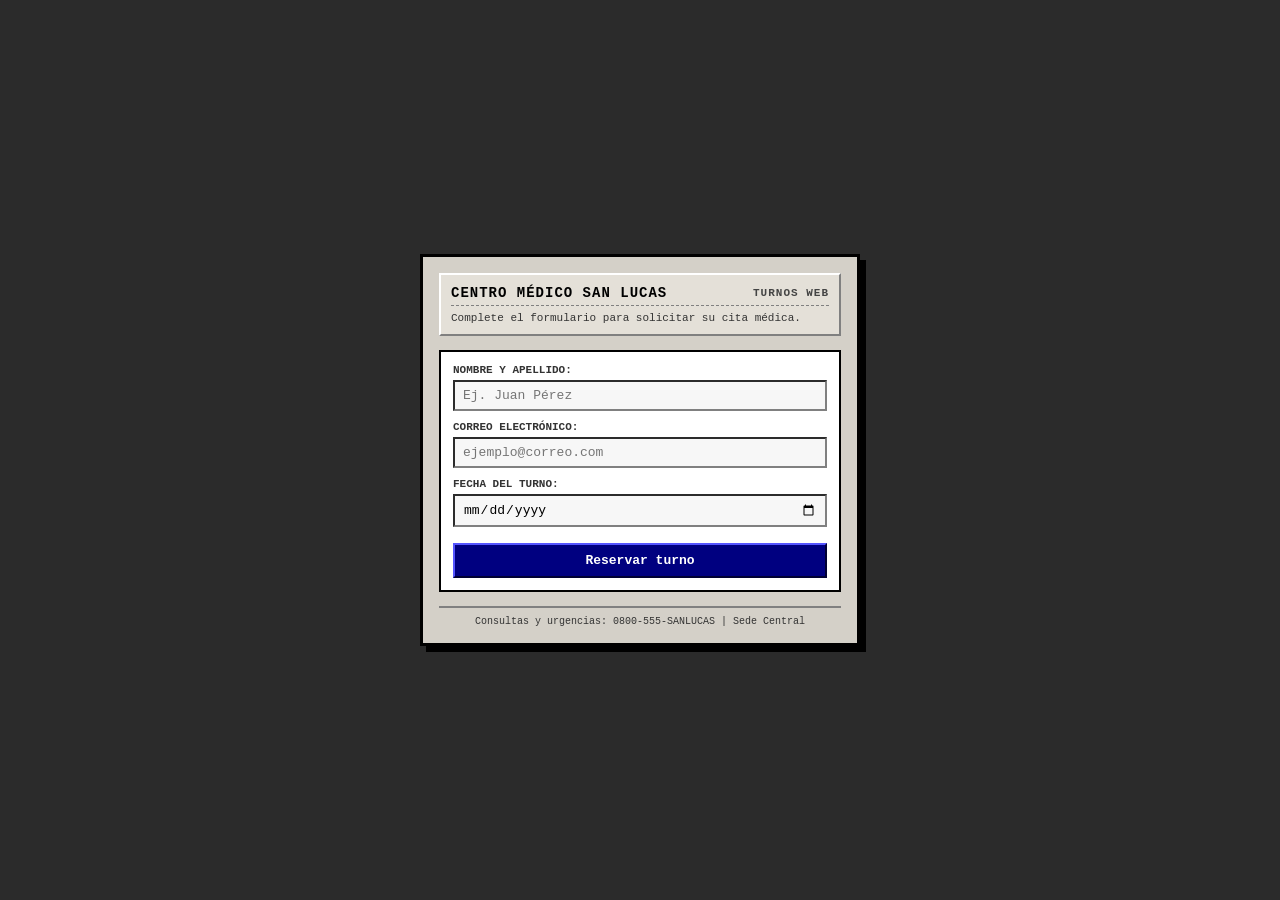
==== Martin-iisaia/tp1/index.html @ 00a04d83 "Cambio nombre" ====
<!DOCTYPE html>
<html lang="es">
<head>
  <meta charset="UTF-8">
  <meta name="viewport" content="width=device-width, initial-scale=1.0">
  <title>Centro Médico San Lucas - Reserva de Turno</title>
  <style>
    * {
      box-sizing: border-box;
      margin: 0;
      padding: 0;
      border-radius: 0 !important; /* Cero redondeo estricto */
    }

    body {
      background-color: #2b2b2b;
      font-family: "Courier New", Courier, monospace;
      color: #000000;
      display: flex;
      justify-content: center;
      align-items: center;
      min-height: 100vh;
      padding: 16px;
    }

    /* Contenedor principal estilo ventana/tarjeta de verificación clásica */
    .app-container {
      width: 100%;
      max-width: 440px;
      background-color: #d4d0c8;
      border: 3px solid #000000;
      box-shadow: 6px 6px 0px #000000;
      padding: 16px;
      display: flex;
      flex-direction: column;
      gap: 14px;
    }

    /* HEADER */
    header {
      border: 2px solid #808080;
      background-color: #e4e0d8;
      padding: 10px;
      border-top-color: #ffffff;
      border-left-color: #ffffff;
    }

    .header-title {
      font-size: 14px;
      font-weight: bold;
      text-transform: uppercase;
      letter-spacing: 1px;
      margin-bottom: 6px;
      display: flex;
      align-items: center;
      justify-content: space-between;
      border-bottom: 1px dashed #808080;
      padding-bottom: 4px;
    }

    .header-subtitle {
      font-size: 11px;
      color: #444444;
    }

    .target-wrapper {
      display: flex;
      align-items: center;
      justify-content: space-between;
      gap: 8px;
      margin-top: 4px;
    }

    .target-instruction {
      font-size: 11px;
      color: #333333;
      line-height: 1.2;
    }

    /* Estilo del CAPTCHA gráfico retro con fondo distorsionado */
    .captcha-badge {
      background-color: #fff8dc;
      border: 2px solid #000000;
      padding: 4px 12px;
      font-size: 22px;
      font-weight: 900;
      letter-spacing: 6px;
      color: #1a1a1a;
      text-decoration: line-through;
      user-select: none;
      font-style: italic;
      background-image: repeating-linear-gradient(
        45deg,
        rgba(0, 0, 0, 0.05),
        rgba(0, 0, 0, 0.05) 2px,
        transparent 2px,
        transparent 6px
      );
    }

    /* MAIN: CONTENIDO DINÁMICO SEGÚN PASO */
    main {
      border: 2px solid #000000;
      background-color: #ffffff;
      padding: 12px;
    }

    .step-section {
      display: none;
      flex-direction: column;
      gap: 10px;
    }

    .step-section.active {
      display: flex;
    }

    /* Formularios y campos */
    .form-group {
      display: flex;
      flex-direction: column;
      gap: 4px;
    }

    .form-label {
      font-size: 11px;
      font-weight: bold;
      color: #333333;
      text-transform: uppercase;
    }

    .form-input {
      font-family: "Courier New", Courier, monospace;
      font-size: 13px;
      padding: 6px 8px;
      border: 2px inset #808080;
      background-color: #f7f7f7;
      color: #000000;
      width: 100%;
    }

    .form-input:focus {
      outline: none;
      background-color: #ffffff;
      border-color: #000080;
    }

    /* Tablero de Galton */
    .board-container {
      position: relative;
      width: 100%;
      height: 310px;
      background-color: #f0f0f0;
      border: 2px inset #808080;
      overflow: hidden;
    }

    /* Pegs (clavijas) */
    .peg {
      position: absolute;
      width: 10px;
      height: 10px;
      background-color: #707070;
      border: 1px solid #303030;
      border-radius: 50% !important;
      transform: translate(-50%, -50%);
      z-index: 2;
      transition: transform 0.1s ease, background-color 0.1s ease;
    }

    .peg.hit {
      background-color: #ff3b00;
      transform: translate(-50%, -50%) scale(1.6);
      box-shadow: 0 0 6px #ff3b00;
    }

    /* La bola */
    .ball {
      position: absolute;
      width: 16px;
      height: 16px;
      background-color: #ff6600;
      border: 2px solid #993300;
      border-radius: 50% !important;
      transform: translate(-50%, -50%);
      z-index: 10;
      display: none;
      box-shadow: 0 2px 4px rgba(0,0,0,0.35);
      transition: top 220ms cubic-bezier(0.3, 0.7, 0.4, 1), left 220ms ease-in-out;
    }

    /* Canaletas receptoras */
    .bins-container {
      position: absolute;
      bottom: 0;
      left: 0;
      width: 100%;
      height: 85px;
      display: flex;
      border-top: 2px solid #000000;
      z-index: 3;
      background-color: #e4e0d8;
    }

    .canaleta {
      flex: 1;
      border-right: 2px solid #000000;
      display: flex;
      flex-direction: column;
      justify-content: space-between;
      align-items: center;
      padding: 6px 2px;
      background-color: #dcd7ce;
      transition: background-color 0.15s ease;
      cursor: pointer;
      user-select: none;
    }

    .canaleta:hover {
      background-color: #ece8df;
    }

    .canaleta:last-child {
      border-right: none;
    }

    .canaleta.selected {
      background-color: #000080;
    }

    .canaleta.selected .canaleta-letter {
      color: #ffffff;
    }

    .canaleta.selected .canaleta-prob {
      color: #e0e0e0;
      border-top-color: #ffffff;
    }

    .canaleta.highlight {
      background-color: #ffcc99;
    }

    .canaleta-letter {
      font-size: 16px;
      font-weight: 900;
      color: #000000;
    }

    .canaleta-prob {
      font-size: 9px;
      font-weight: bold;
      color: #444444;
      border-top: 1px solid #999999;
      width: 100%;
      text-align: center;
      padding-top: 2px;
    }

    /* Sección de Turno Confirmado */
    .confirmed-box {
      background-color: #e8f5e9;
      border: 2px solid #2e7d32;
      padding: 12px;
      display: flex;
      flex-direction: column;
      gap: 10px;
    }

    .confirmed-title {
      font-size: 13px;
      font-weight: bold;
      color: #1b5e20;
      text-align: center;
      border-bottom: 1px dashed #a5d6a7;
      padding-bottom: 6px;
    }

    .confirmed-details {
      font-size: 12px;
      color: #263238;
      display: flex;
      flex-direction: column;
      gap: 6px;
      line-height: 1.4;
    }

    /* FOOTER Y CONTROLES */
    footer {
      border-top: 2px solid #808080;
      padding-top: 8px;
      display: flex;
      flex-direction: column;
      gap: 8px;
    }

    .footer-contact {
      font-size: 10px;
      color: #333333;
      text-align: center;
    }

    /* Panel de letras ingresadas */
    .inputs-display-box {
      border: 2px inset #808080;
      background-color: #ffffff;
      padding: 8px 12px;
      display: flex;
      justify-content: space-between;
      align-items: center;
    }

    .inputs-label {
      font-size: 11px;
      font-weight: bold;
      color: #333333;
    }

    .slots-wrapper {
      display: flex;
      gap: 8px;
    }

    .slot {
      width: 28px;
      height: 32px;
      border: 2px solid #000000;
      background-color: #f7f7f7;
      display: flex;
      align-items: center;
      justify-content: center;
      font-size: 18px;
      font-weight: bold;
      color: #000000;
    }

    .slot.filled {
      background-color: #e0e0e0;
    }

    /* Botones retro */
    .buttons-row {
      display: grid;
      grid-template-columns: 1fr 1fr;
      gap: 8px;
    }

    button {
      font-family: "Courier New", Courier, monospace;
      font-size: 13px;
      font-weight: bold;
      padding: 8px 10px;
      background-color: #d4d0c8;
      color: #000000;
      border: 2px solid #ffffff;
      border-right-color: #404040;
      border-bottom-color: #404040;
      cursor: pointer;
      user-select: none;
      text-align: center;
    }

    button:hover:not(:disabled) {
      background-color: #e0dcd4;
    }

    button:active:not(:disabled) {
      border: 2px solid #404040;
      border-right-color: #ffffff;
      border-bottom-color: #ffffff;
      padding-top: 9px;
      padding-left: 11px;
      padding-bottom: 7px;
      padding-right: 9px;
    }

    button:disabled {
      color: #888888;
      background-color: #cccccc;
      border-color: #e0e0e0;
      border-right-color: #999999;
      border-bottom-color: #999999;
      cursor: not-allowed;
    }

    .btn-full {
      width: 100%;
    }

    .btn-primary {
      background-color: #000080;
      color: #ffffff;
      border-color: #5555ff;
      border-right-color: #000033;
      border-bottom-color: #000033;
    }

    .btn-primary:hover:not(:disabled) {
      background-color: #0000aa;
    }

    /* Mensajes de resultado */
    .result-banner {
      display: none;
      padding: 8px;
      text-align: center;
      font-size: 11px;
      font-weight: bold;
      border: 2px solid #000000;
      background-color: #ffcdd2;
      color: #b71c1c;
      margin-top: 4px;
    }
  </style>
</head>
<body>

  <div class="app-container">
    
    <!-- HEADER: TÍTULO Y CAPTCHA OBJETIVO -->
    <header>
      <div class="header-title">
        <span>CENTRO MÉDICO SAN LUCAS</span>
        <span class="header-subtitle">Turnos Web</span>
      </div>

      <!-- Header informativo para el paso de Formulario y Confirmado -->
      <div id="form-header-info" style="font-size: 11px; color: #333333;">
        Complete el formulario para solicitar su cita médica.
      </div>

      <!-- Header específico para el paso de Captcha -->
      <div id="captcha-header-info" style="display: none;" class="target-wrapper">
        <div class="target-instruction">
          Verificación obligatoria:<br>Ingrese el código:
        </div>
        <div id="captcha-target" class="captcha-badge" title="Objetivo a replicar">
          ---
        </div>
      </div>
    </header>

    <!-- MAIN: CONTENEDOR SEGÚN PASO -->
    <main>
      <!-- PASO 1: FORMULARIO -->
      <section id="step-formulario" class="step-section active">
        <form id="booking-form" style="display: flex; flex-direction: column; gap: 10px;">
          <div class="form-group">
            <label class="form-label" for="input-nombre">Nombre y Apellido:</label>
            <input type="text" id="input-nombre" class="form-input" required placeholder="Ej. Juan Pérez">
          </div>
          <div class="form-group">
            <label class="form-label" for="input-email">Correo Electrónico:</label>
            <input type="email" id="input-email" class="form-input" required placeholder="ejemplo@correo.com">
          </div>
          <div class="form-group">
            <label class="form-label" for="input-fecha">Fecha del Turno:</label>
            <input type="date" id="input-fecha" class="form-input" required>
          </div>
          <button type="submit" class="btn-full btn-primary" style="margin-top: 6px;">Reservar turno</button>
        </form>
      </section>

      <!-- PASO 2: CAPTCHA (MÁQUINA DE GALTON) -->
      <section id="step-captcha" class="step-section">
        <div id="board" class="board-container">
          <!-- Clavijas y canaletas generadas vía JS -->
          <div id="ball" class="ball"></div>
          <div id="bins" class="bins-container"></div>
        </div>
        <!-- Banner de Error en Captcha -->
        <div id="result-box" class="result-banner">
          ✗ FALLÓ VERIFICACIÓN: CÓDIGO INCORRECTO. REINTENTANDO...
        </div>
      </section>

      <!-- PASO 3: CONFIRMADO -->
      <section id="step-confirmado" class="step-section">
        <div class="confirmed-box">
          <div class="confirmed-title">✓ TURNO CONFIRMADO CON ÉXITO</div>
          <div class="confirmed-details">
            <div><strong>Paciente:</strong> <span id="conf-nombre">---</span></div>
            <div><strong>Email:</strong> <span id="conf-email">---</span></div>
            <div><strong>Fecha:</strong> <span id="conf-fecha">---</span></div>
            <div><strong>Estado:</strong> Aprobado por verificación humana</div>
          </div>
        </div>
        <button id="btn-nuevo-turno" class="btn-full btn-primary" style="margin-top: 8px;">Solicitar otro turno</button>
      </section>
    </main>

    <!-- FOOTER: CONTROLES DEL CAPTCHA Y LÍNEA DE CONTACTO -->
    <footer>
      <!-- Controles de Galton visibles únicamente en paso captcha -->
      <div id="captcha-controls" style="display: none; flex-direction: column; gap: 8px;">
        <div class="inputs-display-box">
          <span class="inputs-label">INGRESADOS:</span>
          <div class="slots-wrapper">
            <div id="slot-0" class="slot">-</div>
            <div id="slot-1" class="slot">-</div>
            <div id="slot-2" class="slot">-</div>
          </div>
        </div>
        <div class="buttons-row">
          <button id="btn-drop" type="button">Soltar bola</button>
          <button id="btn-delete" type="button">Borrar último</button>
        </div>
      </div>

      <div class="footer-contact">
        Consultas y urgencias: 0800-555-SANLUCAS | Sede Central
      </div>
    </footer>

  </div>

  <script>
    const BASE_LETTERS = ['A', 'B', 'C', 'D', 'E'];
    const PROBABILITIES = ['1/16', '4/16', '6/16', '4/16', '1/16'];
    const STEP_DURATION_MS = 220;

    // Estado general de pasos: "formulario" | "captcha" | "confirmado"
    let paso = "formulario";
    let datosUsuario = { nombre: '', email: '', fecha: '' };

    // Estado interno del Captcha de Galton
    let letras = ['A', 'B', 'C', 'D', 'E'];
    let seleccionada = null;
    let objetivo = [];
    let ingresados = [];
    let cayendo = false;

    // Elementos del DOM
    const stepFormEl = document.getElementById('step-formulario');
    const stepCaptchaEl = document.getElementById('step-captcha');
    const stepConfirmadoEl = document.getElementById('step-confirmado');
    const bookingFormEl = document.getElementById('booking-form');

    const headerInfoForm = document.getElementById('form-header-info');
    const headerInfoCaptcha = document.getElementById('captcha-header-info');
    const targetBadgeEl = document.getElementById('captcha-target');
    const captchaControlsEl = document.getElementById('captcha-controls');

    const boardEl = document.getElementById('board');
    const ballEl = document.getElementById('ball');
    const binsEl = document.getElementById('bins');
    const resultBoxEl = document.getElementById('result-box');

    const btnDropEl = document.getElementById('btn-drop');
    const btnDeleteEl = document.getElementById('btn-delete');
    const btnNuevoTurnoEl = document.getElementById('btn-nuevo-turno');

    const slots = [
      document.getElementById('slot-0'),
      document.getElementById('slot-1'),
      document.getElementById('slot-2')
    ];

    const confNombreEl = document.getElementById('conf-nombre');
    const confEmailEl = document.getElementById('conf-email');
    const confFechaEl = document.getElementById('conf-fecha');

    const pegElements = [];

    function cambiarPaso(nuevoPaso) {
      paso = nuevoPaso;

      stepFormEl.classList.remove('active');
      stepCaptchaEl.classList.remove('active');
      stepConfirmadoEl.classList.remove('active');

      headerInfoForm.style.display = 'none';
      headerInfoCaptcha.style.display = 'none';
      captchaControlsEl.style.display = 'none';

      if (paso === "formulario") {
        stepFormEl.classList.add('active');
        headerInfoForm.style.display = 'block';
      } else if (paso === "captcha") {
        stepCaptchaEl.classList.add('active');
        headerInfoCaptcha.style.display = 'flex';
        captchaControlsEl.style.display = 'flex';
        initCaptchaRound();
      } else if (paso === "confirmado") {
        stepConfirmadoEl.classList.add('active');
        headerInfoForm.style.display = 'block';
        confNombreEl.textContent = datosUsuario.nombre;
        confEmailEl.textContent = datosUsuario.email;
        confFechaEl.textContent = datosUsuario.fecha;
      }
    }

    function buildBoard() {
      const boardWidth = boardEl.clientWidth || 372;
      const startY = 32;
      const rowGapY = 40;
      const pegSpacingX = 48;
      const centerX = boardWidth / 2;

      for (let r = 0; r < 4; r++) {
        pegElements[r] = [];
        const numPegsInRow = r + 1;
        const rowStartX = centerX - ((numPegsInRow - 1) * pegSpacingX) / 2;
        const posY = startY + r * rowGapY;

        for (let c = 0; c < numPegsInRow; c++) {
          const posX = rowStartX + c * pegSpacingX;
          const peg = document.createElement('div');
          peg.className = 'peg';
          peg.style.left = `${posX}px`;
          peg.style.top = `${posY}px`;
          boardEl.appendChild(peg);
          pegElements[r].push({ el: peg, x: posX, y: posY });
        }
      }

      binsEl.innerHTML = '';
      for (let i = 0; i < 5; i++) {
        const bin = document.createElement('div');
        bin.className = 'canaleta';
        bin.id = `bin-${i}`;
        bin.innerHTML = `
          <span class="canaleta-letter">${letras[i]}</span>
          <span class="canaleta-prob">${PROBABILITIES[i]}</span>
        `;
        bin.addEventListener('click', () => onBinClick(i));
        binsEl.appendChild(bin);
      }
    }

    function onBinClick(index) {
      if (cayendo) return;

      if (seleccionada === null) {
        seleccionada = index;
      } else if (seleccionada === index) {
        seleccionada = null;
      } else {
        const temp = letras[seleccionada];
        letras[seleccionada] = letras[index];
        letras[index] = temp;
        seleccionada = null;
      }

      updateBinsUI();
    }

    function updateBinsUI() {
      for (let i = 0; i < 5; i++) {
        const binEl = document.getElementById(`bin-${i}`);
        if (!binEl) continue;

        const letterEl = binEl.querySelector('.canaleta-letter');
        if (letterEl) {
          letterEl.textContent = letras[i];
        }

        if (seleccionada === i) {
          binEl.classList.add('selected');
        } else {
          binEl.classList.remove('selected');
        }
      }
    }

    function getRandomLetter() {
      return BASE_LETTERS[Math.floor(Math.random() * BASE_LETTERS.length)];
    }

    function initCaptchaRound() {
      letras = ['A', 'B', 'C', 'D', 'E'];
      seleccionada = null;
      objetivo = [getRandomLetter(), getRandomLetter(), getRandomLetter()];
      ingresados = [];
      cayendo = false;

      targetBadgeEl.textContent = objetivo.join(' ');
      resultBoxEl.style.display = 'none';
      ballEl.style.display = 'none';

      updateBinsUI();
      updateCaptchaUI();
    }

    function updateCaptchaUI() {
      for (let i = 0; i < 3; i++) {
        if (i < ingresados.length) {
          slots[i].textContent = ingresados[i];
          slots[i].classList.add('filled');
        } else {
          slots[i].textContent = '-';
          slots[i].classList.remove('filled');
        }
      }

      const isCompleted = ingresados.length >= 3;

      btnDropEl.disabled = cayendo || isCompleted;
      btnDeleteEl.disabled = cayendo || ingresados.length === 0;

      if (isCompleted && !cayendo) {
        verifyResult();
      }
    }

    function verifyResult() {
      const targetStr = objetivo.join('');
      const inputStr = ingresados.join('');

      if (targetStr === inputStr) {
        cambiarPaso("confirmado");
      } else {
        resultBoxEl.style.display = 'block';
        setTimeout(() => {
          initCaptchaRound();
        }, 1600);
      }
    }

    function sleep(ms) {
      return new Promise(resolve => setTimeout(resolve, ms));
    }

    async function dropBall() {
      if (cayendo || ingresados.length >= 3) return;

      cayendo = true;
      updateCaptchaUI();

      const boardWidth = boardEl.clientWidth || 372;
      const centerX = boardWidth / 2;

      ballEl.style.transition = 'none';
      ballEl.style.left = `${centerX}px`;
      ballEl.style.top = `10px`;
      ballEl.style.display = 'block';

      await sleep(20);
      ballEl.style.transition = `top ${STEP_DURATION_MS}ms cubic-bezier(0.25, 1, 0.5, 1), left ${STEP_DURATION_MS}ms ease-in-out`;

      let currentCol = 0;
      const initialPeg = pegElements[0][0];
      ballEl.style.left = `${initialPeg.x}px`;
      ballEl.style.top = `${initialPeg.y}px`;
      await sleep(STEP_DURATION_MS);
      flashPeg(initialPeg.el);

      for (let r = 1; r < 4; r++) {
        const goRight = Math.random() < 0.5 ? 1 : 0;
        currentCol += goRight;

        const nextPeg = pegElements[r][currentCol];
        ballEl.style.left = `${nextPeg.x}px`;
        ballEl.style.top = `${nextPeg.y}px`;

        await sleep(STEP_DURATION_MS);
        flashPeg(nextPeg.el);
      }

      const finalBounceRight = Math.random() < 0.5 ? 1 : 0;
      const finalBinIndex = currentCol + finalBounceRight;

      const binWidth = boardWidth / 5;
      const binTargetX = (finalBinIndex * binWidth) + (binWidth / 2);
      const binTargetY = 250;

      ballEl.style.left = `${binTargetX}px`;
      ballEl.style.top = `${binTargetY}px`;

      await sleep(STEP_DURATION_MS);

      const chosenBinEl = document.getElementById(`bin-${finalBinIndex}`);
      if (chosenBinEl) {
        chosenBinEl.classList.add('highlight');
        setTimeout(() => chosenBinEl.classList.remove('highlight'), 300);
      }

      const letterObtained = letras[finalBinIndex];
      ingresados.push(letterObtained);

      await sleep(150);
      ballEl.style.display = 'none';

      cayendo = false;
      updateCaptchaUI();
    }

    function flashPeg(pegDom) {
      if (!pegDom) return;
      pegDom.classList.add('hit');
      setTimeout(() => pegDom.classList.remove('hit'), 180);
    }

    bookingFormEl.addEventListener('submit', (e) => {
      e.preventDefault();
      datosUsuario.nombre = document.getElementById('input-nombre').value;
      datosUsuario.email = document.getElementById('input-email').value;
      datosUsuario.fecha = document.getElementById('input-fecha').value;

      cambiarPaso("captcha");
    });

    btnDropEl.addEventListener('click', dropBall);

    btnDeleteEl.addEventListener('click', () => {
      if (cayendo || ingresados.length === 0) return;
      ingresados.pop();
      resultBoxEl.style.display = 'none';
      updateCaptchaUI();
    });

    btnNuevoTurnoEl.addEventListener('click', () => {
      bookingFormEl.reset();
      cambiarPaso("formulario");
    });

    window.addEventListener('load', () => {
      buildBoard();
    });

    window.addEventListener('resize', () => {
      const existingPegs = document.querySelectorAll('.peg');
      existingPegs.forEach(p => p.remove());
      pegElements.length = 0;
      buildBoard();
    });
  </script>
</body>
</html>
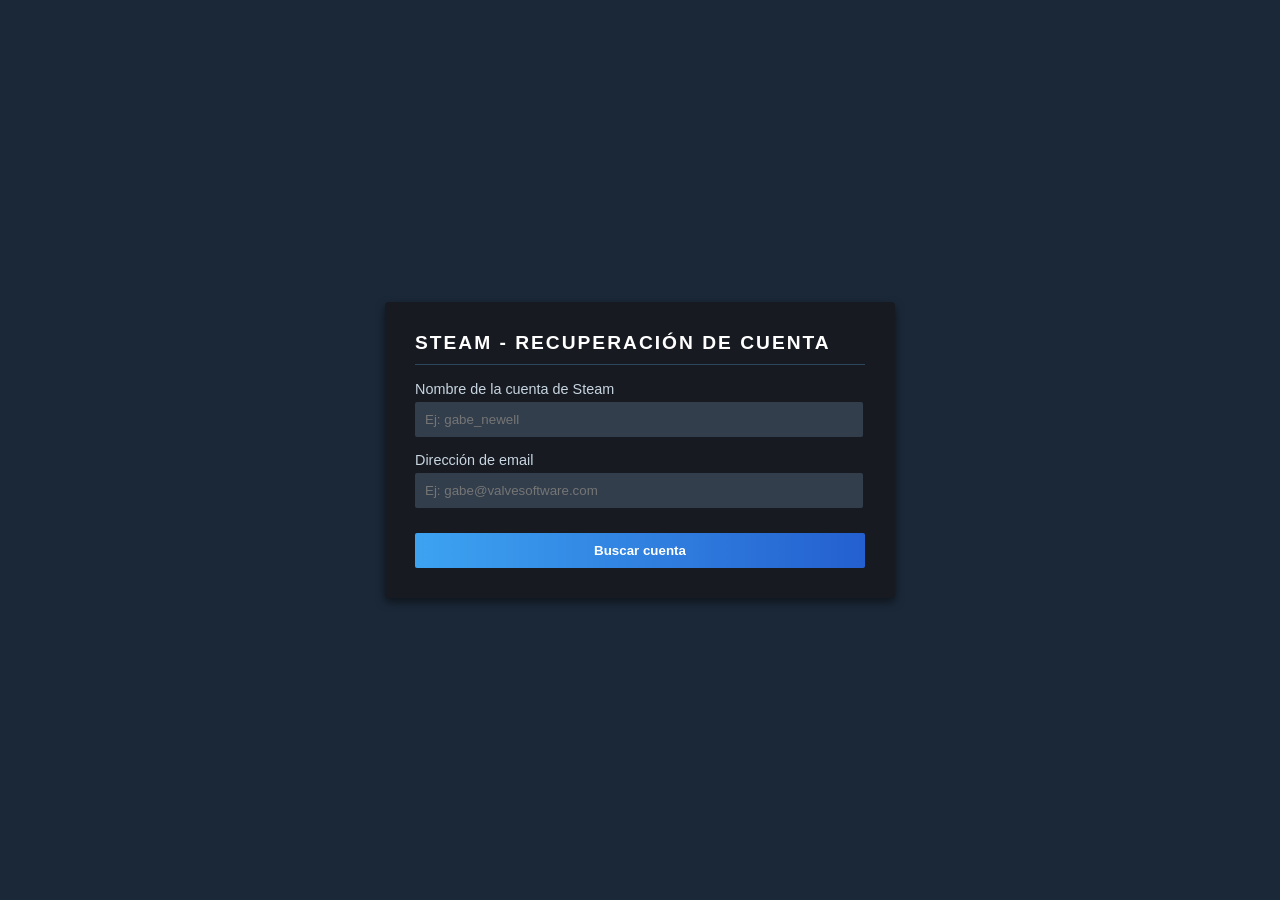
==== commit f4ae8ff7: "Actividad echa - Primera version" ====
--- a/Martin-iisaia/tp1/index.html
+++ b/Martin-iisaia/tp1/index.html
@@ -1,829 +1,423 @@
 <!DOCTYPE html>
 <html lang="es">
 <head>
-  <meta charset="UTF-8">
-  <meta name="viewport" content="width=device-width, initial-scale=1.0">
-  <title>Centro Médico San Lucas - Reserva de Turno</title>
-  <style>
-    * {
-      box-sizing: border-box;
-      margin: 0;
-      padding: 0;
-      border-radius: 0 !important; /* Cero redondeo estricto */
-    }
-
-    body {
-      background-color: #2b2b2b;
-      font-family: "Courier New", Courier, monospace;
-      color: #000000;
-      display: flex;
-      justify-content: center;
-      align-items: center;
-      min-height: 100vh;
-      padding: 16px;
-    }
-
-    /* Contenedor principal estilo ventana/tarjeta de verificación clásica */
-    .app-container {
-      width: 100%;
-      max-width: 440px;
-      background-color: #d4d0c8;
-      border: 3px solid #000000;
-      box-shadow: 6px 6px 0px #000000;
-      padding: 16px;
-      display: flex;
-      flex-direction: column;
-      gap: 14px;
-    }
-
-    /* HEADER */
-    header {
-      border: 2px solid #808080;
-      background-color: #e4e0d8;
-      padding: 10px;
-      border-top-color: #ffffff;
-      border-left-color: #ffffff;
-    }
-
-    .header-title {
-      font-size: 14px;
-      font-weight: bold;
-      text-transform: uppercase;
-      letter-spacing: 1px;
-      margin-bottom: 6px;
-      display: flex;
-      align-items: center;
-      justify-content: space-between;
-      border-bottom: 1px dashed #808080;
-      padding-bottom: 4px;
-    }
-
-    .header-subtitle {
-      font-size: 11px;
-      color: #444444;
-    }
-
-    .target-wrapper {
-      display: flex;
-      align-items: center;
-      justify-content: space-between;
-      gap: 8px;
-      margin-top: 4px;
-    }
-
-    .target-instruction {
-      font-size: 11px;
-      color: #333333;
-      line-height: 1.2;
-    }
-
-    /* Estilo del CAPTCHA gráfico retro con fondo distorsionado */
-    .captcha-badge {
-      background-color: #fff8dc;
-      border: 2px solid #000000;
-      padding: 4px 12px;
-      font-size: 22px;
-      font-weight: 900;
-      letter-spacing: 6px;
-      color: #1a1a1a;
-      text-decoration: line-through;
-      user-select: none;
-      font-style: italic;
-      background-image: repeating-linear-gradient(
-        45deg,
-        rgba(0, 0, 0, 0.05),
-        rgba(0, 0, 0, 0.05) 2px,
-        transparent 2px,
-        transparent 6px
-      );
-    }
-
-    /* MAIN: CONTENIDO DINÁMICO SEGÚN PASO */
-    main {
-      border: 2px solid #000000;
-      background-color: #ffffff;
-      padding: 12px;
-    }
-
-    .step-section {
-      display: none;
-      flex-direction: column;
-      gap: 10px;
-    }
-
-    .step-section.active {
-      display: flex;
-    }
-
-    /* Formularios y campos */
-    .form-group {
-      display: flex;
-      flex-direction: column;
-      gap: 4px;
-    }
-
-    .form-label {
-      font-size: 11px;
-      font-weight: bold;
-      color: #333333;
-      text-transform: uppercase;
-    }
-
-    .form-input {
-      font-family: "Courier New", Courier, monospace;
-      font-size: 13px;
-      padding: 6px 8px;
-      border: 2px inset #808080;
-      background-color: #f7f7f7;
-      color: #000000;
-      width: 100%;
-    }
-
-    .form-input:focus {
-      outline: none;
-      background-color: #ffffff;
-      border-color: #000080;
-    }
-
-    /* Tablero de Galton */
-    .board-container {
-      position: relative;
-      width: 100%;
-      height: 310px;
-      background-color: #f0f0f0;
-      border: 2px inset #808080;
-      overflow: hidden;
-    }
-
-    /* Pegs (clavijas) */
-    .peg {
-      position: absolute;
-      width: 10px;
-      height: 10px;
-      background-color: #707070;
-      border: 1px solid #303030;
-      border-radius: 50% !important;
-      transform: translate(-50%, -50%);
-      z-index: 2;
-      transition: transform 0.1s ease, background-color 0.1s ease;
-    }
-
-    .peg.hit {
-      background-color: #ff3b00;
-      transform: translate(-50%, -50%) scale(1.6);
-      box-shadow: 0 0 6px #ff3b00;
-    }
-
-    /* La bola */
-    .ball {
-      position: absolute;
-      width: 16px;
-      height: 16px;
-      background-color: #ff6600;
-      border: 2px solid #993300;
-      border-radius: 50% !important;
-      transform: translate(-50%, -50%);
-      z-index: 10;
-      display: none;
-      box-shadow: 0 2px 4px rgba(0,0,0,0.35);
-      transition: top 220ms cubic-bezier(0.3, 0.7, 0.4, 1), left 220ms ease-in-out;
-    }
-
-    /* Canaletas receptoras */
-    .bins-container {
-      position: absolute;
-      bottom: 0;
-      left: 0;
-      width: 100%;
-      height: 85px;
-      display: flex;
-      border-top: 2px solid #000000;
-      z-index: 3;
-      background-color: #e4e0d8;
-    }
-
-    .canaleta {
-      flex: 1;
-      border-right: 2px solid #000000;
-      display: flex;
-      flex-direction: column;
-      justify-content: space-between;
-      align-items: center;
-      padding: 6px 2px;
-      background-color: #dcd7ce;
-      transition: background-color 0.15s ease;
-      cursor: pointer;
-      user-select: none;
-    }
-
-    .canaleta:hover {
-      background-color: #ece8df;
-    }
-
-    .canaleta:last-child {
-      border-right: none;
-    }
-
-    .canaleta.selected {
-      background-color: #000080;
-    }
-
-    .canaleta.selected .canaleta-letter {
-      color: #ffffff;
-    }
-
-    .canaleta.selected .canaleta-prob {
-      color: #e0e0e0;
-      border-top-color: #ffffff;
-    }
-
-    .canaleta.highlight {
-      background-color: #ffcc99;
-    }
-
-    .canaleta-letter {
-      font-size: 16px;
-      font-weight: 900;
-      color: #000000;
-    }
-
-    .canaleta-prob {
-      font-size: 9px;
-      font-weight: bold;
-      color: #444444;
-      border-top: 1px solid #999999;
-      width: 100%;
-      text-align: center;
-      padding-top: 2px;
-    }
-
-    /* Sección de Turno Confirmado */
-    .confirmed-box {
-      background-color: #e8f5e9;
-      border: 2px solid #2e7d32;
-      padding: 12px;
-      display: flex;
-      flex-direction: column;
-      gap: 10px;
-    }
-
-    .confirmed-title {
-      font-size: 13px;
-      font-weight: bold;
-      color: #1b5e20;
-      text-align: center;
-      border-bottom: 1px dashed #a5d6a7;
-      padding-bottom: 6px;
-    }
-
-    .confirmed-details {
-      font-size: 12px;
-      color: #263238;
-      display: flex;
-      flex-direction: column;
-      gap: 6px;
-      line-height: 1.4;
-    }
-
-    /* FOOTER Y CONTROLES */
-    footer {
-      border-top: 2px solid #808080;
-      padding-top: 8px;
-      display: flex;
-      flex-direction: column;
-      gap: 8px;
-    }
-
-    .footer-contact {
-      font-size: 10px;
-      color: #333333;
-      text-align: center;
-    }
-
-    /* Panel de letras ingresadas */
-    .inputs-display-box {
-      border: 2px inset #808080;
-      background-color: #ffffff;
-      padding: 8px 12px;
-      display: flex;
-      justify-content: space-between;
-      align-items: center;
-    }
-
-    .inputs-label {
-      font-size: 11px;
-      font-weight: bold;
-      color: #333333;
-    }
-
-    .slots-wrapper {
-      display: flex;
-      gap: 8px;
-    }
-
-    .slot {
-      width: 28px;
-      height: 32px;
-      border: 2px solid #000000;
-      background-color: #f7f7f7;
-      display: flex;
-      align-items: center;
-      justify-content: center;
-      font-size: 18px;
-      font-weight: bold;
-      color: #000000;
-    }
-
-    .slot.filled {
-      background-color: #e0e0e0;
-    }
-
-    /* Botones retro */
-    .buttons-row {
-      display: grid;
-      grid-template-columns: 1fr 1fr;
-      gap: 8px;
-    }
-
-    button {
-      font-family: "Courier New", Courier, monospace;
-      font-size: 13px;
-      font-weight: bold;
-      padding: 8px 10px;
-      background-color: #d4d0c8;
-      color: #000000;
-      border: 2px solid #ffffff;
-      border-right-color: #404040;
-      border-bottom-color: #404040;
-      cursor: pointer;
-      user-select: none;
-      text-align: center;
-    }
-
-    button:hover:not(:disabled) {
-      background-color: #e0dcd4;
-    }
-
-    button:active:not(:disabled) {
-      border: 2px solid #404040;
-      border-right-color: #ffffff;
-      border-bottom-color: #ffffff;
-      padding-top: 9px;
-      padding-left: 11px;
-      padding-bottom: 7px;
-      padding-right: 9px;
-    }
-
-    button:disabled {
-      color: #888888;
-      background-color: #cccccc;
-      border-color: #e0e0e0;
-      border-right-color: #999999;
-      border-bottom-color: #999999;
-      cursor: not-allowed;
-    }
-
-    .btn-full {
-      width: 100%;
-    }
-
-    .btn-primary {
-      background-color: #000080;
-      color: #ffffff;
-      border-color: #5555ff;
-      border-right-color: #000033;
-      border-bottom-color: #000033;
-    }
-
-    .btn-primary:hover:not(:disabled) {
-      background-color: #0000aa;
-    }
-
-    /* Mensajes de resultado */
-    .result-banner {
-      display: none;
-      padding: 8px;
-      text-align: center;
-      font-size: 11px;
-      font-weight: bold;
-      border: 2px solid #000000;
-      background-color: #ffcdd2;
-      color: #b71c1c;
-      margin-top: 4px;
-    }
-  </style>
+    <meta charset="UTF-8">
+    <meta name="viewport" content="width=device-width, initial-scale=1.0">
+    <title>Steam - Recuperación de cuenta</title>
+    <style>
+        /* Estética clon de Steam */
+        body {
+            font-family: Arial, sans-serif;
+            background-color: #1b2838;
+            color: #c7d5e0;
+            display: flex;
+            justify-content: center;
+            align-items: center;
+            min-height: 100vh;
+            margin: 0;
+        }
+        .container {
+            background-color: #171a21;
+            padding: 30px;
+            width: 450px;
+            border-radius: 4px;
+            box-shadow: 0 4px 8px rgba(0,0,0,0.5);
+        }
+        h2 {
+            color: #ffffff;
+            margin-top: 0;
+            text-transform: uppercase;
+            font-size: 1.2em;
+            letter-spacing: 2px;
+            border-bottom: 1px solid #2a475e;
+            padding-bottom: 10px;
+        }
+        
+        /* Paso 1: Formulario */
+        #paso-formulario { display: block; }
+        .form-group { margin-bottom: 15px; }
+        label { display: block; margin-bottom: 5px; font-size: 0.9em; }
+        input[type="text"], input[type="email"] {
+            width: 95%;
+            padding: 10px;
+            background-color: #323e4c;
+            border: none;
+            color: #ffffff;
+            border-radius: 2px;
+            outline: none;
+        }
+        input:focus { background-color: #3c4958; }
+        
+        button {
+            background: linear-gradient(to right, #47bfff 5%, #1a44c2 60%);
+            background-position: 25%;
+            background-size: 330% 100%;
+            border: none;
+            color: white;
+            padding: 10px 20px;
+            cursor: pointer;
+            border-radius: 2px;
+            font-weight: bold;
+            width: 100%;
+            margin-top: 10px;
+            transition: background-position 0.3s;
+        }
+        button:hover { background-position: 0%; }
+        button:disabled { filter: grayscale(100%); cursor: not-allowed; opacity: 0.6; }
+
+        /* Paso 2: Captcha SVG */
+        #paso-captcha { display: none; }
+        .objetivo-box {
+            background-color: #2a475e;
+            padding: 10px;
+            text-align: center;
+            font-size: 1.2em;
+            letter-spacing: 5px;
+            border-radius: 2px;
+            margin-bottom: 15px;
+            font-weight: bold;
+            color: #ffffff;
+        }
+
+        /* Control Slider (Agencia del usuario) */
+        .controles-slider {
+            margin-bottom: 15px;
+            text-align: center;
+        }
+        .controles-slider label {
+            color: #8f98a0;
+            font-weight: bold;
+            font-size: 0.9em;
+        }
+        input[type="range"] {
+            width: 80%;
+            margin: 10px 0;
+            accent-color: #66c0f4;
+            cursor: pointer;
+        }
+        input[type="range"]:disabled {
+            cursor: not-allowed;
+            opacity: 0.5;
+        }
+        .slider-labels {
+            display: flex;
+            justify-content: space-between;
+            width: 80%;
+            margin: 0 auto;
+            font-size: 0.8em;
+            color: #8f98a0;
+        }
+        
+        /* Contenedor SVG */
+        .svg-container {
+            width: 100%;
+            display: flex;
+            justify-content: center;
+            margin-bottom: 15px;
+        }
+        svg {
+            background-color: #12151a;
+            border: 1px solid #2a475e;
+            border-radius: 4px;
+        }
+        
+        /* Elementos SVG */
+        .svg-peg { fill: #67707b; }
+        .svg-bola {
+            fill: #a4d007;
+            transition: cx 0.2s linear, cy 0.2s linear;
+        }
+        .svg-texto-letra {
+            fill: #ffffff;
+            font-size: 16px;
+            font-weight: bold;
+            text-anchor: middle;
+            user-select: none;
+        }
+        .svg-texto-prob {
+            fill: #8f98a0;
+            font-size: 10px;
+            text-anchor: middle;
+            user-select: none;
+        }
+        .svg-separador {
+            stroke: #2a475e;
+            stroke-width: 2;
+        }
+
+        /* Footer Captcha */
+        .ingresados-box {
+            text-align: center;
+            letter-spacing: 5px;
+            font-size: 1.2em;
+            margin: 15px 0;
+            min-height: 25px;
+            color: #a4d007;
+            font-weight: bold;
+        }
+        #mensaje { text-align: center; font-weight: bold; margin-top: 15px; display: none; }
+    </style>
 </head>
 <body>
 
-  <div class="app-container">
-    
-    <!-- HEADER: TÍTULO Y CAPTCHA OBJETIVO -->
-    <header>
-      <div class="header-title">
-        <span>CENTRO MÉDICO SAN LUCAS</span>
-        <span class="header-subtitle">Turnos Web</span>
-      </div>
-
-      <!-- Header informativo para el paso de Formulario y Confirmado -->
-      <div id="form-header-info" style="font-size: 11px; color: #333333;">
-        Complete el formulario para solicitar su cita médica.
-      </div>
-
-      <!-- Header específico para el paso de Captcha -->
-      <div id="captcha-header-info" style="display: none;" class="target-wrapper">
-        <div class="target-instruction">
-          Verificación obligatoria:<br>Ingrese el código:
+<div class="container">
+    <!-- PASO 1 -->
+    <div id="paso-formulario">
+        <h2>Steam - Recuperación de cuenta</h2>
+        <div class="form-group">
+            <label>Nombre de la cuenta de Steam</label>
+            <input type="text" id="steam-user" placeholder="Ej: gabe_newell">
         </div>
-        <div id="captcha-target" class="captcha-badge" title="Objetivo a replicar">
-          ---
+        <div class="form-group">
+            <label>Dirección de email</label>
+            <input type="email" id="steam-email" placeholder="Ej: gabe@valvesoftware.com">
         </div>
-      </div>
-    </header>
-
-    <!-- MAIN: CONTENEDOR SEGÚN PASO -->
-    <main>
-      <!-- PASO 1: FORMULARIO -->
-      <section id="step-formulario" class="step-section active">
-        <form id="booking-form" style="display: flex; flex-direction: column; gap: 10px;">
-          <div class="form-group">
-            <label class="form-label" for="input-nombre">Nombre y Apellido:</label>
-            <input type="text" id="input-nombre" class="form-input" required placeholder="Ej. Juan Pérez">
-          </div>
-          <div class="form-group">
-            <label class="form-label" for="input-email">Correo Electrónico:</label>
-            <input type="email" id="input-email" class="form-input" required placeholder="ejemplo@correo.com">
-          </div>
-          <div class="form-group">
-            <label class="form-label" for="input-fecha">Fecha del Turno:</label>
-            <input type="date" id="input-fecha" class="form-input" required>
-          </div>
-          <button type="submit" class="btn-full btn-primary" style="margin-top: 6px;">Reservar turno</button>
-        </form>
-      </section>
-
-      <!-- PASO 2: CAPTCHA (MÁQUINA DE GALTON) -->
-      <section id="step-captcha" class="step-section">
-        <div id="board" class="board-container">
-          <!-- Clavijas y canaletas generadas vía JS -->
-          <div id="ball" class="ball"></div>
-          <div id="bins" class="bins-container"></div>
+        <button id="btn-buscar">Buscar cuenta</button>
+    </div>
+
+    <!-- PASO 2 -->
+    <div id="paso-captcha">
+        <h2>Verificación biométrica</h2>
+        <div class="objetivo-box">OBJETIVO: <span id="objetivo-txt">---</span></div>
+        
+        <!-- Slider de Posición -->
+        <div class="controles-slider">
+            <label for="inicio-slider">Punto de caída:</label>
+            <input type="range" id="inicio-slider" min="-1" max="1" value="0" step="1">
+            <div class="slider-labels">
+                <span>Izq</span>
+                <span>Centro</span>
+                <span>Der</span>
+            </div>
         </div>
-        <!-- Banner de Error en Captcha -->
-        <div id="result-box" class="result-banner">
-          ✗ FALLÓ VERIFICACIÓN: CÓDIGO INCORRECTO. REINTENTANDO...
+
+        <div class="svg-container">
+            <svg id="galton-svg" width="320" height="300" viewBox="0 0 320 300" xmlns="http://www.w3.org/2000/svg"></svg>
         </div>
-      </section>
-
-      <!-- PASO 3: CONFIRMADO -->
-      <section id="step-confirmado" class="step-section">
-        <div class="confirmed-box">
-          <div class="confirmed-title">✓ TURNO CONFIRMADO CON ÉXITO</div>
-          <div class="confirmed-details">
-            <div><strong>Paciente:</strong> <span id="conf-nombre">---</span></div>
-            <div><strong>Email:</strong> <span id="conf-email">---</span></div>
-            <div><strong>Fecha:</strong> <span id="conf-fecha">---</span></div>
-            <div><strong>Estado:</strong> Aprobado por verificación humana</div>
-          </div>
-        </div>
-        <button id="btn-nuevo-turno" class="btn-full btn-primary" style="margin-top: 8px;">Solicitar otro turno</button>
-      </section>
-    </main>
-
-    <!-- FOOTER: CONTROLES DEL CAPTCHA Y LÍNEA DE CONTACTO -->
-    <footer>
-      <!-- Controles de Galton visibles únicamente en paso captcha -->
-      <div id="captcha-controls" style="display: none; flex-direction: column; gap: 8px;">
-        <div class="inputs-display-box">
-          <span class="inputs-label">INGRESADOS:</span>
-          <div class="slots-wrapper">
-            <div id="slot-0" class="slot">-</div>
-            <div id="slot-1" class="slot">-</div>
-            <div id="slot-2" class="slot">-</div>
-          </div>
-        </div>
-        <div class="buttons-row">
-          <button id="btn-drop" type="button">Soltar bola</button>
-          <button id="btn-delete" type="button">Borrar último</button>
-        </div>
-      </div>
-
-      <div class="footer-contact">
-        Consultas y urgencias: 0800-555-SANLUCAS | Sede Central
-      </div>
-    </footer>
-
-  </div>
-
-  <script>
-    const BASE_LETTERS = ['A', 'B', 'C', 'D', 'E'];
-    const PROBABILITIES = ['1/16', '4/16', '6/16', '4/16', '1/16'];
-    const STEP_DURATION_MS = 220;
-
-    // Estado general de pasos: "formulario" | "captcha" | "confirmado"
-    let paso = "formulario";
-    let datosUsuario = { nombre: '', email: '', fecha: '' };
-
-    // Estado interno del Captcha de Galton
-    let letras = ['A', 'B', 'C', 'D', 'E'];
-    let seleccionada = null;
-    let objetivo = [];
-    let ingresados = [];
-    let cayendo = false;
-
-    // Elementos del DOM
-    const stepFormEl = document.getElementById('step-formulario');
-    const stepCaptchaEl = document.getElementById('step-captcha');
-    const stepConfirmadoEl = document.getElementById('step-confirmado');
-    const bookingFormEl = document.getElementById('booking-form');
-
-    const headerInfoForm = document.getElementById('form-header-info');
-    const headerInfoCaptcha = document.getElementById('captcha-header-info');
-    const targetBadgeEl = document.getElementById('captcha-target');
-    const captchaControlsEl = document.getElementById('captcha-controls');
-
-    const boardEl = document.getElementById('board');
-    const ballEl = document.getElementById('ball');
-    const binsEl = document.getElementById('bins');
-    const resultBoxEl = document.getElementById('result-box');
-
-    const btnDropEl = document.getElementById('btn-drop');
-    const btnDeleteEl = document.getElementById('btn-delete');
-    const btnNuevoTurnoEl = document.getElementById('btn-nuevo-turno');
-
-    const slots = [
-      document.getElementById('slot-0'),
-      document.getElementById('slot-1'),
-      document.getElementById('slot-2')
-    ];
-
-    const confNombreEl = document.getElementById('conf-nombre');
-    const confEmailEl = document.getElementById('conf-email');
-    const confFechaEl = document.getElementById('conf-fecha');
-
-    const pegElements = [];
-
-    function cambiarPaso(nuevoPaso) {
-      paso = nuevoPaso;
-
-      stepFormEl.classList.remove('active');
-      stepCaptchaEl.classList.remove('active');
-      stepConfirmadoEl.classList.remove('active');
-
-      headerInfoForm.style.display = 'none';
-      headerInfoCaptcha.style.display = 'none';
-      captchaControlsEl.style.display = 'none';
-
-      if (paso === "formulario") {
-        stepFormEl.classList.add('active');
-        headerInfoForm.style.display = 'block';
-      } else if (paso === "captcha") {
-        stepCaptchaEl.classList.add('active');
-        headerInfoCaptcha.style.display = 'flex';
-        captchaControlsEl.style.display = 'flex';
-        initCaptchaRound();
-      } else if (paso === "confirmado") {
-        stepConfirmadoEl.classList.add('active');
-        headerInfoForm.style.display = 'block';
-        confNombreEl.textContent = datosUsuario.nombre;
-        confEmailEl.textContent = datosUsuario.email;
-        confFechaEl.textContent = datosUsuario.fecha;
-      }
-    }
-
-    function buildBoard() {
-      const boardWidth = boardEl.clientWidth || 372;
-      const startY = 32;
-      const rowGapY = 40;
-      const pegSpacingX = 48;
-      const centerX = boardWidth / 2;
-
-      for (let r = 0; r < 4; r++) {
-        pegElements[r] = [];
-        const numPegsInRow = r + 1;
-        const rowStartX = centerX - ((numPegsInRow - 1) * pegSpacingX) / 2;
-        const posY = startY + r * rowGapY;
-
-        for (let c = 0; c < numPegsInRow; c++) {
-          const posX = rowStartX + c * pegSpacingX;
-          const peg = document.createElement('div');
-          peg.className = 'peg';
-          peg.style.left = `${posX}px`;
-          peg.style.top = `${posY}px`;
-          boardEl.appendChild(peg);
-          pegElements[r].push({ el: peg, x: posX, y: posY });
-        }
-      }
-
-      binsEl.innerHTML = '';
-      for (let i = 0; i < 5; i++) {
-        const bin = document.createElement('div');
-        bin.className = 'canaleta';
-        bin.id = `bin-${i}`;
-        bin.innerHTML = `
-          <span class="canaleta-letter">${letras[i]}</span>
-          <span class="canaleta-prob">${PROBABILITIES[i]}</span>
-        `;
-        bin.addEventListener('click', () => onBinClick(i));
-        binsEl.appendChild(bin);
-      }
-    }
-
-    function onBinClick(index) {
-      if (cayendo) return;
-
-      if (seleccionada === null) {
-        seleccionada = index;
-      } else if (seleccionada === index) {
-        seleccionada = null;
-      } else {
-        const temp = letras[seleccionada];
-        letras[seleccionada] = letras[index];
-        letras[index] = temp;
-        seleccionada = null;
-      }
-
-      updateBinsUI();
-    }
-
-    function updateBinsUI() {
-      for (let i = 0; i < 5; i++) {
-        const binEl = document.getElementById(`bin-${i}`);
-        if (!binEl) continue;
-
-        const letterEl = binEl.querySelector('.canaleta-letter');
-        if (letterEl) {
-          letterEl.textContent = letras[i];
-        }
-
-        if (seleccionada === i) {
-          binEl.classList.add('selected');
+        
+        <div class="ingresados-box">INGRESO: <span id="ingresados-txt"></span></div>
+        <button id="btn-soltar">Soltar bola</button>
+        <div id="mensaje"></div>
+    </div>
+</div>
+
+<script>
+    const estado = {
+        objetivo: [],
+        ingresados: [],
+        cayendo: false,
+        posicionInicio: 0, // Nuevo estado del slider
+        letras: ['A', 'B', 'C', 'D', 'E'],
+        probs: ['6.25%', '25%', '37.5%', '25%', '6.25%']
+    };
+
+    const config = {
+        filas: 4,
+        tiempoPaso: 200, 
+        svgWidth: 320,
+        svgHeight: 300,
+        startY: 40,
+        distY: 45, 
+        separacionX: 45, 
+        bolaRadio: 6,
+        pegRadio: 4
+    };
+
+    const dom = {
+        pasoForm: document.getElementById('paso-formulario'),
+        pasoCaptcha: document.getElementById('paso-captcha'),
+        btnBuscar: document.getElementById('btn-buscar'),
+        btnSoltar: document.getElementById('btn-soltar'),
+        slider: document.getElementById('inicio-slider'),
+        svg: document.getElementById('galton-svg'),
+        objTxt: document.getElementById('objetivo-txt'),
+        ingTxt: document.getElementById('ingresados-txt'),
+        mensaje: document.getElementById('mensaje')
+    };
+
+    let bolaSvg = null;
+
+    function init() {
+        dibujarTableroSVG();
+        dom.btnBuscar.addEventListener('click', iniciarCaptcha);
+        dom.btnSoltar.addEventListener('click', soltarBola);
+        
+        // Listener del slider para mover la bola en reposo
+        dom.slider.addEventListener('input', (e) => {
+            estado.posicionInicio = parseInt(e.target.value);
+            actualizarPosicionBola();
+        });
+    }
+
+    function iniciarCaptcha() {
+        dom.pasoForm.style.display = 'none';
+        dom.pasoCaptcha.style.display = 'block';
+        generarObjetivo();
+    }
+
+    function dibujarTableroSVG() {
+        dom.svg.innerHTML = ''; 
+        const centroX = config.svgWidth / 2;
+
+        for (let f = 0; f < config.filas; f++) {
+            const numPegs = f + 1;
+            const y = config.startY + (f * config.distY);
+            for (let p = 0; p < numPegs; p++) {
+                const offset = (p - (f / 2)) * config.separacionX;
+                const peg = document.createElementNS("http://www.w3.org/2000/svg", "circle");
+                peg.setAttribute("cx", centroX + offset);
+                peg.setAttribute("cy", y);
+                peg.setAttribute("r", config.pegRadio);
+                peg.setAttribute("class", "svg-peg");
+                dom.svg.appendChild(peg);
+            }
+        }
+
+        const yCanaletasInicio = config.startY + (config.filas * config.distY);
+        for (let i = 0; i < estado.letras.length; i++) {
+            const offsetDestino = (i - (config.filas / 2)) * config.separacionX;
+            const centroCanaletaX = centroX + offsetDestino;
+
+            if (i > 0) {
+                const linea = document.createElementNS("http://www.w3.org/2000/svg", "line");
+                const xSeparador = centroCanaletaX - (config.separacionX / 2);
+                linea.setAttribute("x1", xSeparador);
+                linea.setAttribute("y1", yCanaletasInicio);
+                linea.setAttribute("x2", xSeparador);
+                linea.setAttribute("y2", config.svgHeight);
+                linea.setAttribute("class", "svg-separador");
+                dom.svg.appendChild(linea);
+            }
+
+            const txtLetra = document.createElementNS("http://www.w3.org/2000/svg", "text");
+            txtLetra.setAttribute("x", centroCanaletaX);
+            txtLetra.setAttribute("y", yCanaletasInicio + 30);
+            txtLetra.setAttribute("class", "svg-texto-letra");
+            txtLetra.textContent = estado.letras[i];
+            dom.svg.appendChild(txtLetra);
+
+            const txtProb = document.createElementNS("http://www.w3.org/2000/svg", "text");
+            txtProb.setAttribute("x", centroCanaletaX);
+            txtProb.setAttribute("y", yCanaletasInicio + 50);
+            txtProb.setAttribute("class", "svg-texto-prob");
+            txtProb.textContent = estado.probs[i];
+            dom.svg.appendChild(txtProb);
+        }
+
+        bolaSvg = document.createElementNS("http://www.w3.org/2000/svg", "circle");
+        bolaSvg.setAttribute("r", config.bolaRadio);
+        bolaSvg.setAttribute("class", "svg-bola");
+        bolaSvg.style.display = "none";
+        dom.svg.appendChild(bolaSvg);
+    }
+
+    function actualizarPosicionBola() {
+        if (!bolaSvg || estado.cayendo) return;
+        const centroX = config.svgWidth / 2;
+        // Desplaza la posición inicial basándose en el valor del slider (-1, 0, 1)
+        const xInicial = centroX + (estado.posicionInicio * config.separacionX);
+        bolaSvg.style.transition = 'none';
+        bolaSvg.setAttribute("cx", xInicial);
+        bolaSvg.setAttribute("cy", config.startY - 20);
+        bolaSvg.style.display = "block";
+    }
+
+    function generarObjetivo() {
+        estado.objetivo = Array.from({length: 3}, () => estado.letras[Math.floor(Math.random() * 5)]);
+        dom.objTxt.textContent = estado.objetivo.join(' ');
+        estado.ingresados = [];
+        
+        // Resetear slider y UI
+        estado.posicionInicio = 0;
+        dom.slider.value = 0;
+        dom.slider.disabled = false;
+        dom.btnSoltar.disabled = false;
+        dom.mensaje.style.display = 'none';
+        
+        actualizarIngresados();
+        actualizarPosicionBola();
+    }
+
+    function actualizarIngresados() {
+        dom.ingTxt.textContent = estado.ingresados.join(' ') || '- - -';
+    }
+
+    function soltarBola() {
+        if (estado.cayendo || estado.ingresados.length >= 3) return;
+        
+        estado.cayendo = true;
+        dom.btnSoltar.disabled = true;
+        dom.slider.disabled = true; // REGLA DEFENSIVA: Bloquear slider en el aire
+        dom.mensaje.style.display = 'none'; 
+        
+        let posVirtual = estado.posicionInicio; // La caída hereda el sesgo del slider
+        let filaActual = 0;
+        const centroX = config.svgWidth / 2;
+        
+        actualizarPosicionBola(); // Asegurar punto de inicio visual
+        bolaSvg.getBoundingClientRect(); // Forzar reflow
+        
+        bolaSvg.style.transition = `cx ${config.tiempoPaso/1000}s linear, cy ${config.tiempoPaso/1000}s linear`;
+
+        const bajarPaso = () => {
+            if (filaActual < config.filas) {
+                const der = Math.random() > 0.5 ? 1 : 0;
+                posVirtual += der; // Suma la decisión aleatoria sobre el sesgo inicial
+                
+                const y = config.startY + (filaActual * config.distY);
+                const offset = (posVirtual - (filaActual / 2)) * config.separacionX;
+                const x = centroX + offset;
+
+                bolaSvg.setAttribute("cx", x);
+                bolaSvg.setAttribute("cy", y);
+                
+                filaActual++;
+                setTimeout(bajarPaso, config.tiempoPaso);
+            } else {
+                const yFinal = config.startY + (config.filas * config.distY) + 20; 
+                bolaSvg.setAttribute("cy", yFinal);
+                
+                // Clampear el resultado para que no caiga fuera de las 5 canaletas (0 a 4)
+                let indiceFinal = posVirtual;
+                if (indiceFinal < 0) indiceFinal = 0;
+                if (indiceFinal > 4) indiceFinal = 4;
+
+                setTimeout(() => finalizarCaida(indiceFinal), config.tiempoPaso);
+            }
+        };
+        setTimeout(bajarPaso, 50);
+    }
+
+    function finalizarCaida(indiceCanaleta) {
+        bolaSvg.style.display = 'none';
+        estado.cayendo = false;
+        
+        estado.ingresados.push(estado.letras[indiceCanaleta]);
+        actualizarIngresados();
+
+        if (estado.ingresados.length === 3) {
+            verificar();
         } else {
-          binEl.classList.remove('selected');
-        }
-      }
-    }
-
-    function getRandomLetter() {
-      return BASE_LETTERS[Math.floor(Math.random() * BASE_LETTERS.length)];
-    }
-
-    function initCaptchaRound() {
-      letras = ['A', 'B', 'C', 'D', 'E'];
-      seleccionada = null;
-      objetivo = [getRandomLetter(), getRandomLetter(), getRandomLetter()];
-      ingresados = [];
-      cayendo = false;
-
-      targetBadgeEl.textContent = objetivo.join(' ');
-      resultBoxEl.style.display = 'none';
-      ballEl.style.display = 'none';
-
-      updateBinsUI();
-      updateCaptchaUI();
-    }
-
-    function updateCaptchaUI() {
-      for (let i = 0; i < 3; i++) {
-        if (i < ingresados.length) {
-          slots[i].textContent = ingresados[i];
-          slots[i].classList.add('filled');
+            dom.btnSoltar.disabled = false;
+            dom.slider.disabled = false; // Reactivar slider para la siguiente bola
+            actualizarPosicionBola(); // Volver a mostrar la bola arriba
+        }
+    }
+
+    function verificar() {
+        if (estado.objetivo.join('') === estado.ingresados.join('')) {
+            dom.mensaje.textContent = "Verificación exitosa. Redirigiendo...";
+            dom.mensaje.style.color = "#a4d007"; 
+            dom.mensaje.style.display = "block";
         } else {
-          slots[i].textContent = '-';
-          slots[i].classList.remove('filled');
-        }
-      }
-
-      const isCompleted = ingresados.length >= 3;
-
-      btnDropEl.disabled = cayendo || isCompleted;
-      btnDeleteEl.disabled = cayendo || ingresados.length === 0;
-
-      if (isCompleted && !cayendo) {
-        verifyResult();
-      }
-    }
-
-    function verifyResult() {
-      const targetStr = objetivo.join('');
-      const inputStr = ingresados.join('');
-
-      if (targetStr === inputStr) {
-        cambiarPaso("confirmado");
-      } else {
-        resultBoxEl.style.display = 'block';
-        setTimeout(() => {
-          initCaptchaRound();
-        }, 1600);
-      }
-    }
-
-    function sleep(ms) {
-      return new Promise(resolve => setTimeout(resolve, ms));
-    }
-
-    async function dropBall() {
-      if (cayendo || ingresados.length >= 3) return;
-
-      cayendo = true;
-      updateCaptchaUI();
-
-      const boardWidth = boardEl.clientWidth || 372;
-      const centerX = boardWidth / 2;
-
-      ballEl.style.transition = 'none';
-      ballEl.style.left = `${centerX}px`;
-      ballEl.style.top = `10px`;
-      ballEl.style.display = 'block';
-
-      await sleep(20);
-      ballEl.style.transition = `top ${STEP_DURATION_MS}ms cubic-bezier(0.25, 1, 0.5, 1), left ${STEP_DURATION_MS}ms ease-in-out`;
-
-      let currentCol = 0;
-      const initialPeg = pegElements[0][0];
-      ballEl.style.left = `${initialPeg.x}px`;
-      ballEl.style.top = `${initialPeg.y}px`;
-      await sleep(STEP_DURATION_MS);
-      flashPeg(initialPeg.el);
-
-      for (let r = 1; r < 4; r++) {
-        const goRight = Math.random() < 0.5 ? 1 : 0;
-        currentCol += goRight;
-
-        const nextPeg = pegElements[r][currentCol];
-        ballEl.style.left = `${nextPeg.x}px`;
-        ballEl.style.top = `${nextPeg.y}px`;
-
-        await sleep(STEP_DURATION_MS);
-        flashPeg(nextPeg.el);
-      }
-
-      const finalBounceRight = Math.random() < 0.5 ? 1 : 0;
-      const finalBinIndex = currentCol + finalBounceRight;
-
-      const binWidth = boardWidth / 5;
-      const binTargetX = (finalBinIndex * binWidth) + (binWidth / 2);
-      const binTargetY = 250;
-
-      ballEl.style.left = `${binTargetX}px`;
-      ballEl.style.top = `${binTargetY}px`;
-
-      await sleep(STEP_DURATION_MS);
-
-      const chosenBinEl = document.getElementById(`bin-${finalBinIndex}`);
-      if (chosenBinEl) {
-        chosenBinEl.classList.add('highlight');
-        setTimeout(() => chosenBinEl.classList.remove('highlight'), 300);
-      }
-
-      const letterObtained = letras[finalBinIndex];
-      ingresados.push(letterObtained);
-
-      await sleep(150);
-      ballEl.style.display = 'none';
-
-      cayendo = false;
-      updateCaptchaUI();
-    }
-
-    function flashPeg(pegDom) {
-      if (!pegDom) return;
-      pegDom.classList.add('hit');
-      setTimeout(() => pegDom.classList.remove('hit'), 180);
-    }
-
-    bookingFormEl.addEventListener('submit', (e) => {
-      e.preventDefault();
-      datosUsuario.nombre = document.getElementById('input-nombre').value;
-      datosUsuario.email = document.getElementById('input-email').value;
-      datosUsuario.fecha = document.getElementById('input-fecha').value;
-
-      cambiarPaso("captcha");
-    });
-
-    btnDropEl.addEventListener('click', dropBall);
-
-    btnDeleteEl.addEventListener('click', () => {
-      if (cayendo || ingresados.length === 0) return;
-      ingresados.pop();
-      resultBoxEl.style.display = 'none';
-      updateCaptchaUI();
-    });
-
-    btnNuevoTurnoEl.addEventListener('click', () => {
-      bookingFormEl.reset();
-      cambiarPaso("formulario");
-    });
-
-    window.addEventListener('load', () => {
-      buildBoard();
-    });
-
-    window.addEventListener('resize', () => {
-      const existingPegs = document.querySelectorAll('.peg');
-      existingPegs.forEach(p => p.remove());
-      pegElements.length = 0;
-      buildBoard();
-    });
-  </script>
+            dom.mensaje.textContent = "Error biométrico. Reiniciando secuencia...";
+            dom.mensaje.style.color = "#ff4c4c"; 
+            dom.mensaje.style.display = "block";
+            setTimeout(generarObjetivo, 2000);
+        }
+    }
+
+    window.onload = init;
+</script>
 </body>
 </html>
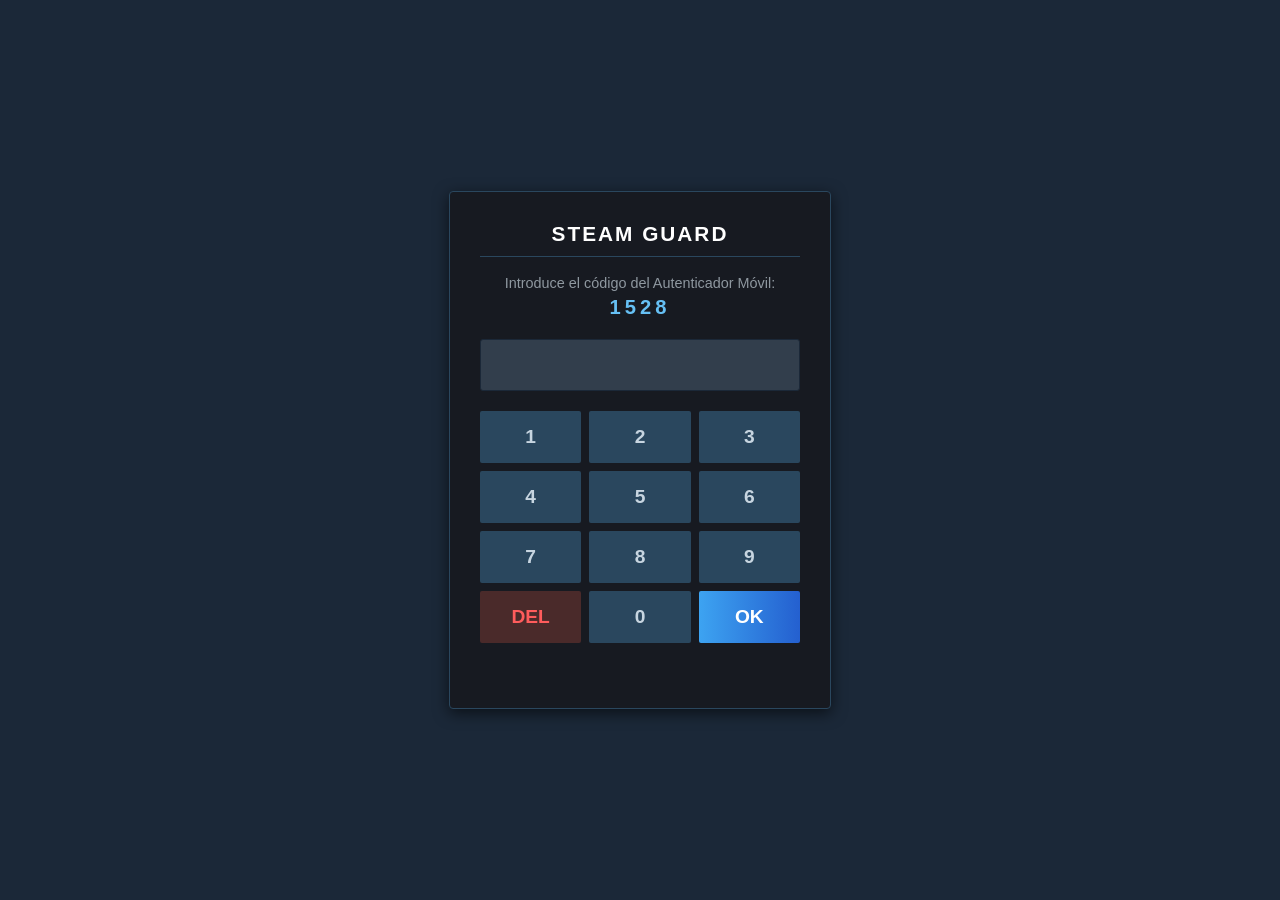
==== commit fe776fa2: "Coreccion de archivos, subi otros que eran de test" ====
--- a/Martin-iisaia/tp1/index.html
+++ b/Martin-iisaia/tp1/index.html
@@ -3,7 +3,7 @@
 <head>
     <meta charset="UTF-8">
     <meta name="viewport" content="width=device-width, initial-scale=1.0">
-    <title>Steam - Recuperación de cuenta</title>
+    <title>Steam Guard - Verificación</title>
     <style>
         /* Estética clon de Steam */
         body {
@@ -13,408 +13,232 @@
             display: flex;
             justify-content: center;
             align-items: center;
-            min-height: 100vh;
+            height: 100vh;
             margin: 0;
         }
-        .container {
+        .steam-container {
             background-color: #171a21;
             padding: 30px;
-            width: 450px;
             border-radius: 4px;
-            box-shadow: 0 4px 8px rgba(0,0,0,0.5);
+            box-shadow: 0 4px 15px rgba(0,0,0,0.6);
+            width: 320px;
+            text-align: center;
+            border: 1px solid #2a475e;
         }
         h2 {
+            margin-top: 0;
             color: #ffffff;
-            margin-top: 0;
+            font-size: 1.3em;
             text-transform: uppercase;
-            font-size: 1.2em;
             letter-spacing: 2px;
             border-bottom: 1px solid #2a475e;
             padding-bottom: 10px;
         }
+        .instruction {
+            color: #8f98a0;
+            font-size: 0.9em;
+            margin-bottom: 20px;
+        }
+        .target-pin {
+            font-weight: bold;
+            color: #66c0f4;
+            font-size: 1.4em;
+            letter-spacing: 4px;
+            display: block;
+            margin-top: 5px;
+        }
+        /* Pantalla del PIN */
+        .display {
+            background-color: #323e4c;
+            border: 1px solid #1b2838;
+            border-radius: 3px;
+            height: 50px;
+            font-size: 2em;
+            letter-spacing: 10px;
+            display: flex;
+            align-items: center;
+            justify-content: center;
+            margin-bottom: 20px;
+            color: #ffffff;
+            overflow: hidden;
+        }
+        /* Teclado */
+        .keypad {
+            display: grid;
+            grid-template-columns: repeat(3, 1fr);
+            gap: 8px;
+        }
+        button {
+            background-color: #2a475e;
+            border: none;
+            border-radius: 2px;
+            padding: 15px;
+            font-size: 1.2em;
+            font-weight: bold;
+            color: #c7d5e0;
+            cursor: pointer;
+            user-select: none;
+            transition: background-color 0.1s;
+        }
+        button:hover {
+            background-color: #3c4958;
+            color: #ffffff;
+        }
+        button:active {
+            background-color: #1b2838;
+        }
         
-        /* Paso 1: Formulario */
-        #paso-formulario { display: block; }
-        .form-group { margin-bottom: 15px; }
-        label { display: block; margin-bottom: 5px; font-size: 0.9em; }
-        input[type="text"], input[type="email"] {
-            width: 95%;
-            padding: 10px;
-            background-color: #323e4c;
-            border: none;
-            color: #ffffff;
-            border-radius: 2px;
-            outline: none;
-        }
-        input:focus { background-color: #3c4958; }
-        
-        button {
+        /* Botones especiales */
+        .btn-delete {
+            background-color: #4a2a2a;
+            color: #ff5c5c;
+        }
+        .btn-delete:hover {
+            background-color: #5a3a3a;
+        }
+        .btn-submit {
             background: linear-gradient(to right, #47bfff 5%, #1a44c2 60%);
+            background-size: 330% 100%;
             background-position: 25%;
-            background-size: 330% 100%;
-            border: none;
             color: white;
-            padding: 10px 20px;
-            cursor: pointer;
-            border-radius: 2px;
+            transition: background-position 0.3s;
+        }
+        .btn-submit:hover {
+            background-position: 0%;
+            color: white;
+        }
+
+        .msg {
+            margin-top: 15px;
             font-weight: bold;
-            width: 100%;
-            margin-top: 10px;
-            transition: background-position 0.3s;
-        }
-        button:hover { background-position: 0%; }
-        button:disabled { filter: grayscale(100%); cursor: not-allowed; opacity: 0.6; }
-
-        /* Paso 2: Captcha SVG */
-        #paso-captcha { display: none; }
-        .objetivo-box {
-            background-color: #2a475e;
-            padding: 10px;
-            text-align: center;
-            font-size: 1.2em;
-            letter-spacing: 5px;
-            border-radius: 2px;
-            margin-bottom: 15px;
-            font-weight: bold;
-            color: #ffffff;
-        }
-
-        /* Control Slider (Agencia del usuario) */
-        .controles-slider {
-            margin-bottom: 15px;
-            text-align: center;
-        }
-        .controles-slider label {
-            color: #8f98a0;
-            font-weight: bold;
+            height: 20px;
             font-size: 0.9em;
         }
-        input[type="range"] {
-            width: 80%;
-            margin: 10px 0;
-            accent-color: #66c0f4;
-            cursor: pointer;
-        }
-        input[type="range"]:disabled {
-            cursor: not-allowed;
-            opacity: 0.5;
-        }
-        .slider-labels {
-            display: flex;
-            justify-content: space-between;
-            width: 80%;
-            margin: 0 auto;
-            font-size: 0.8em;
-            color: #8f98a0;
-        }
-        
-        /* Contenedor SVG */
-        .svg-container {
-            width: 100%;
-            display: flex;
-            justify-content: center;
-            margin-bottom: 15px;
-        }
-        svg {
-            background-color: #12151a;
-            border: 1px solid #2a475e;
-            border-radius: 4px;
-        }
-        
-        /* Elementos SVG */
-        .svg-peg { fill: #67707b; }
-        .svg-bola {
-            fill: #a4d007;
-            transition: cx 0.2s linear, cy 0.2s linear;
-        }
-        .svg-texto-letra {
-            fill: #ffffff;
-            font-size: 16px;
-            font-weight: bold;
-            text-anchor: middle;
-            user-select: none;
-        }
-        .svg-texto-prob {
-            fill: #8f98a0;
-            font-size: 10px;
-            text-anchor: middle;
-            user-select: none;
-        }
-        .svg-separador {
-            stroke: #2a475e;
-            stroke-width: 2;
-        }
-
-        /* Footer Captcha */
-        .ingresados-box {
-            text-align: center;
-            letter-spacing: 5px;
-            font-size: 1.2em;
-            margin: 15px 0;
-            min-height: 25px;
-            color: #a4d007;
-            font-weight: bold;
-        }
-        #mensaje { text-align: center; font-weight: bold; margin-top: 15px; display: none; }
     </style>
 </head>
 <body>
 
-<div class="container">
-    <!-- PASO 1 -->
-    <div id="paso-formulario">
-        <h2>Steam - Recuperación de cuenta</h2>
-        <div class="form-group">
-            <label>Nombre de la cuenta de Steam</label>
-            <input type="text" id="steam-user" placeholder="Ej: gabe_newell">
-        </div>
-        <div class="form-group">
-            <label>Dirección de email</label>
-            <input type="email" id="steam-email" placeholder="Ej: gabe@valvesoftware.com">
-        </div>
-        <button id="btn-buscar">Buscar cuenta</button>
+<div class="steam-container">
+    <h2>Steam Guard</h2>
+    <p class="instruction">Introduce el código del Autenticador Móvil:<br><span class="target-pin" id="target-pin">---</span></p>
+    
+    <div class="display" id="display"></div>
+    
+    <div class="keypad">
+        <button class="key-heavy" data-val="1">1</button>
+        <button class="key-chatter" data-val="2">2</button>
+        <button class="key-normal" data-val="3">3</button>
+        <button class="key-heavy" data-val="4">4</button>
+        <button class="key-chatter" data-val="5">5</button>
+        <button class="key-normal" data-val="6">6</button>
+        <button class="key-heavy" data-val="7">7</button>
+        <button class="key-chatter" data-val="8">8</button>
+        <button class="key-normal" data-val="9">9</button>
+        <button class="btn-delete" id="btn-delete">DEL</button>
+        <button class="key-normal" data-val="0">0</button>
+        <button class="btn-submit" id="btn-submit">OK</button>
     </div>
-
-    <!-- PASO 2 -->
-    <div id="paso-captcha">
-        <h2>Verificación biométrica</h2>
-        <div class="objetivo-box">OBJETIVO: <span id="objetivo-txt">---</span></div>
-        
-        <!-- Slider de Posición -->
-        <div class="controles-slider">
-            <label for="inicio-slider">Punto de caída:</label>
-            <input type="range" id="inicio-slider" min="-1" max="1" value="0" step="1">
-            <div class="slider-labels">
-                <span>Izq</span>
-                <span>Centro</span>
-                <span>Der</span>
-            </div>
-        </div>
-
-        <div class="svg-container">
-            <svg id="galton-svg" width="320" height="300" viewBox="0 0 320 300" xmlns="http://www.w3.org/2000/svg"></svg>
-        </div>
-        
-        <div class="ingresados-box">INGRESO: <span id="ingresados-txt"></span></div>
-        <button id="btn-soltar">Soltar bola</button>
-        <div id="mensaje"></div>
-    </div>
+    
+    <div class="msg" id="msg"></div>
 </div>
 
 <script>
     const estado = {
-        objetivo: [],
-        ingresados: [],
-        cayendo: false,
-        posicionInicio: 0, // Nuevo estado del slider
-        letras: ['A', 'B', 'C', 'D', 'E'],
-        probs: ['6.25%', '25%', '37.5%', '25%', '6.25%']
+        objetivo: "",
+        ingresado: "",
+        tiempoInicioPress: 0
     };
 
-    const config = {
-        filas: 4,
-        tiempoPaso: 200, 
-        svgWidth: 320,
-        svgHeight: 300,
-        startY: 40,
-        distY: 45, 
-        separacionX: 45, 
-        bolaRadio: 6,
-        pegRadio: 4
+    const dom = {
+        targetPin: document.getElementById('target-pin'),
+        display: document.getElementById('display'),
+        msg: document.getElementById('msg'),
+        btnDelete: document.getElementById('btn-delete'),
+        btnSubmit: document.getElementById('btn-submit')
     };
 
-    const dom = {
-        pasoForm: document.getElementById('paso-formulario'),
-        pasoCaptcha: document.getElementById('paso-captcha'),
-        btnBuscar: document.getElementById('btn-buscar'),
-        btnSoltar: document.getElementById('btn-soltar'),
-        slider: document.getElementById('inicio-slider'),
-        svg: document.getElementById('galton-svg'),
-        objTxt: document.getElementById('objetivo-txt'),
-        ingTxt: document.getElementById('ingresados-txt'),
-        mensaje: document.getElementById('mensaje')
-    };
-
-    let bolaSvg = null;
-
     function init() {
-        dibujarTableroSVG();
-        dom.btnBuscar.addEventListener('click', iniciarCaptcha);
-        dom.btnSoltar.addEventListener('click', soltarBola);
-        
-        // Listener del slider para mover la bola en reposo
-        dom.slider.addEventListener('input', (e) => {
-            estado.posicionInicio = parseInt(e.target.value);
-            actualizarPosicionBola();
-        });
-    }
-
-    function iniciarCaptcha() {
-        dom.pasoForm.style.display = 'none';
-        dom.pasoCaptcha.style.display = 'block';
         generarObjetivo();
-    }
-
-    function dibujarTableroSVG() {
-        dom.svg.innerHTML = ''; 
-        const centroX = config.svgWidth / 2;
-
-        for (let f = 0; f < config.filas; f++) {
-            const numPegs = f + 1;
-            const y = config.startY + (f * config.distY);
-            for (let p = 0; p < numPegs; p++) {
-                const offset = (p - (f / 2)) * config.separacionX;
-                const peg = document.createElementNS("http://www.w3.org/2000/svg", "circle");
-                peg.setAttribute("cx", centroX + offset);
-                peg.setAttribute("cy", y);
-                peg.setAttribute("r", config.pegRadio);
-                peg.setAttribute("class", "svg-peg");
-                dom.svg.appendChild(peg);
+        configurarTecladoDefectuoso();
+    }
+
+    function generarObjetivo() {
+        // Forzamos un objetivo difícil (1 pesado, 5, 2, 8 con rebote)
+        estado.objetivo = "1528"; 
+        dom.targetPin.textContent = estado.objetivo;
+        estado.ingresado = "";
+        actualizarPantalla();
+    }
+
+    function actualizarPantalla() {
+        dom.display.textContent = "•".repeat(estado.ingresado.length);
+    }
+
+    function agregarDigito(val) {
+        if (estado.ingresado.length < 4) {
+            estado.ingresado += val;
+            actualizarPantalla();
+        }
+    }
+
+    function configurarTecladoDefectuoso() {
+        // 1. Teclas "Actuación Pesada" (1, 4, 7)
+        document.querySelectorAll('.key-heavy').forEach(btn => {
+            btn.addEventListener('mousedown', () => {
+                estado.tiempoInicioPress = Date.now();
+            });
+            btn.addEventListener('mouseup', (e) => {
+                const duracion = Date.now() - estado.tiempoInicioPress;
+                if (duracion >= 800 && duracion < 1200) {
+                    agregarDigito(e.target.dataset.val);
+                } else if (duracion >= 1200) {
+                    agregarDigito(e.target.dataset.val);
+                    agregarDigito(e.target.dataset.val);
+                }
+            });
+            btn.addEventListener('mouseleave', () => estado.tiempoInicioPress = 0);
+        });
+
+        // 2. Teclas "Key Chatter" (2, 5, 8)
+        document.querySelectorAll('.key-chatter').forEach(btn => {
+            btn.addEventListener('click', (e) => {
+                agregarDigito(e.target.dataset.val);
+                if (Math.random() < 0.40 && estado.ingresado.length < 4) {
+                    setTimeout(() => agregarDigito(e.target.dataset.val), 50); 
+                }
+            });
+        });
+
+        // 3. Teclas Normales (3, 6, 9, 0)
+        document.querySelectorAll('.key-normal[data-val]').forEach(btn => {
+            btn.addEventListener('click', (e) => agregarDigito(e.target.dataset.val));
+        });
+
+        // 4. El Castigo: Borrar requiere DOBLE CLIC
+        dom.btnDelete.addEventListener('click', () => {
+            dom.display.style.opacity = "0.4";
+            setTimeout(() => dom.display.style.opacity = "1", 100);
+        });
+        dom.btnDelete.addEventListener('dblclick', () => {
+            estado.ingresado = estado.ingresado.slice(0, -1);
+            actualizarPantalla();
+        });
+
+        // Validar
+        dom.btnSubmit.addEventListener('click', () => {
+            if (estado.ingresado === estado.objetivo) {
+                dom.msg.textContent = "SESIÓN INICIADA.";
+                dom.msg.style.color = "#a4d007"; // Verde Steam
+            } else {
+                dom.msg.textContent = "CÓDIGO INCORRECTO.";
+                dom.msg.style.color = "#ff5c5c";
+                estado.ingresado = "";
+                setTimeout(() => {
+                    dom.msg.textContent = "";
+                    generarObjetivo(); 
+                }, 1500);
             }
-        }
-
-        const yCanaletasInicio = config.startY + (config.filas * config.distY);
-        for (let i = 0; i < estado.letras.length; i++) {
-            const offsetDestino = (i - (config.filas / 2)) * config.separacionX;
-            const centroCanaletaX = centroX + offsetDestino;
-
-            if (i > 0) {
-                const linea = document.createElementNS("http://www.w3.org/2000/svg", "line");
-                const xSeparador = centroCanaletaX - (config.separacionX / 2);
-                linea.setAttribute("x1", xSeparador);
-                linea.setAttribute("y1", yCanaletasInicio);
-                linea.setAttribute("x2", xSeparador);
-                linea.setAttribute("y2", config.svgHeight);
-                linea.setAttribute("class", "svg-separador");
-                dom.svg.appendChild(linea);
-            }
-
-            const txtLetra = document.createElementNS("http://www.w3.org/2000/svg", "text");
-            txtLetra.setAttribute("x", centroCanaletaX);
-            txtLetra.setAttribute("y", yCanaletasInicio + 30);
-            txtLetra.setAttribute("class", "svg-texto-letra");
-            txtLetra.textContent = estado.letras[i];
-            dom.svg.appendChild(txtLetra);
-
-            const txtProb = document.createElementNS("http://www.w3.org/2000/svg", "text");
-            txtProb.setAttribute("x", centroCanaletaX);
-            txtProb.setAttribute("y", yCanaletasInicio + 50);
-            txtProb.setAttribute("class", "svg-texto-prob");
-            txtProb.textContent = estado.probs[i];
-            dom.svg.appendChild(txtProb);
-        }
-
-        bolaSvg = document.createElementNS("http://www.w3.org/2000/svg", "circle");
-        bolaSvg.setAttribute("r", config.bolaRadio);
-        bolaSvg.setAttribute("class", "svg-bola");
-        bolaSvg.style.display = "none";
-        dom.svg.appendChild(bolaSvg);
-    }
-
-    function actualizarPosicionBola() {
-        if (!bolaSvg || estado.cayendo) return;
-        const centroX = config.svgWidth / 2;
-        // Desplaza la posición inicial basándose en el valor del slider (-1, 0, 1)
-        const xInicial = centroX + (estado.posicionInicio * config.separacionX);
-        bolaSvg.style.transition = 'none';
-        bolaSvg.setAttribute("cx", xInicial);
-        bolaSvg.setAttribute("cy", config.startY - 20);
-        bolaSvg.style.display = "block";
-    }
-
-    function generarObjetivo() {
-        estado.objetivo = Array.from({length: 3}, () => estado.letras[Math.floor(Math.random() * 5)]);
-        dom.objTxt.textContent = estado.objetivo.join(' ');
-        estado.ingresados = [];
-        
-        // Resetear slider y UI
-        estado.posicionInicio = 0;
-        dom.slider.value = 0;
-        dom.slider.disabled = false;
-        dom.btnSoltar.disabled = false;
-        dom.mensaje.style.display = 'none';
-        
-        actualizarIngresados();
-        actualizarPosicionBola();
-    }
-
-    function actualizarIngresados() {
-        dom.ingTxt.textContent = estado.ingresados.join(' ') || '- - -';
-    }
-
-    function soltarBola() {
-        if (estado.cayendo || estado.ingresados.length >= 3) return;
-        
-        estado.cayendo = true;
-        dom.btnSoltar.disabled = true;
-        dom.slider.disabled = true; // REGLA DEFENSIVA: Bloquear slider en el aire
-        dom.mensaje.style.display = 'none'; 
-        
-        let posVirtual = estado.posicionInicio; // La caída hereda el sesgo del slider
-        let filaActual = 0;
-        const centroX = config.svgWidth / 2;
-        
-        actualizarPosicionBola(); // Asegurar punto de inicio visual
-        bolaSvg.getBoundingClientRect(); // Forzar reflow
-        
-        bolaSvg.style.transition = `cx ${config.tiempoPaso/1000}s linear, cy ${config.tiempoPaso/1000}s linear`;
-
-        const bajarPaso = () => {
-            if (filaActual < config.filas) {
-                const der = Math.random() > 0.5 ? 1 : 0;
-                posVirtual += der; // Suma la decisión aleatoria sobre el sesgo inicial
-                
-                const y = config.startY + (filaActual * config.distY);
-                const offset = (posVirtual - (filaActual / 2)) * config.separacionX;
-                const x = centroX + offset;
-
-                bolaSvg.setAttribute("cx", x);
-                bolaSvg.setAttribute("cy", y);
-                
-                filaActual++;
-                setTimeout(bajarPaso, config.tiempoPaso);
-            } else {
-                const yFinal = config.startY + (config.filas * config.distY) + 20; 
-                bolaSvg.setAttribute("cy", yFinal);
-                
-                // Clampear el resultado para que no caiga fuera de las 5 canaletas (0 a 4)
-                let indiceFinal = posVirtual;
-                if (indiceFinal < 0) indiceFinal = 0;
-                if (indiceFinal > 4) indiceFinal = 4;
-
-                setTimeout(() => finalizarCaida(indiceFinal), config.tiempoPaso);
-            }
-        };
-        setTimeout(bajarPaso, 50);
-    }
-
-    function finalizarCaida(indiceCanaleta) {
-        bolaSvg.style.display = 'none';
-        estado.cayendo = false;
-        
-        estado.ingresados.push(estado.letras[indiceCanaleta]);
-        actualizarIngresados();
-
-        if (estado.ingresados.length === 3) {
-            verificar();
-        } else {
-            dom.btnSoltar.disabled = false;
-            dom.slider.disabled = false; // Reactivar slider para la siguiente bola
-            actualizarPosicionBola(); // Volver a mostrar la bola arriba
-        }
-    }
-
-    function verificar() {
-        if (estado.objetivo.join('') === estado.ingresados.join('')) {
-            dom.mensaje.textContent = "Verificación exitosa. Redirigiendo...";
-            dom.mensaje.style.color = "#a4d007"; 
-            dom.mensaje.style.display = "block";
-        } else {
-            dom.mensaje.textContent = "Error biométrico. Reiniciando secuencia...";
-            dom.mensaje.style.color = "#ff4c4c"; 
-            dom.mensaje.style.display = "block";
-            setTimeout(generarObjetivo, 2000);
-        }
+        });
     }
 
     window.onload = init;
